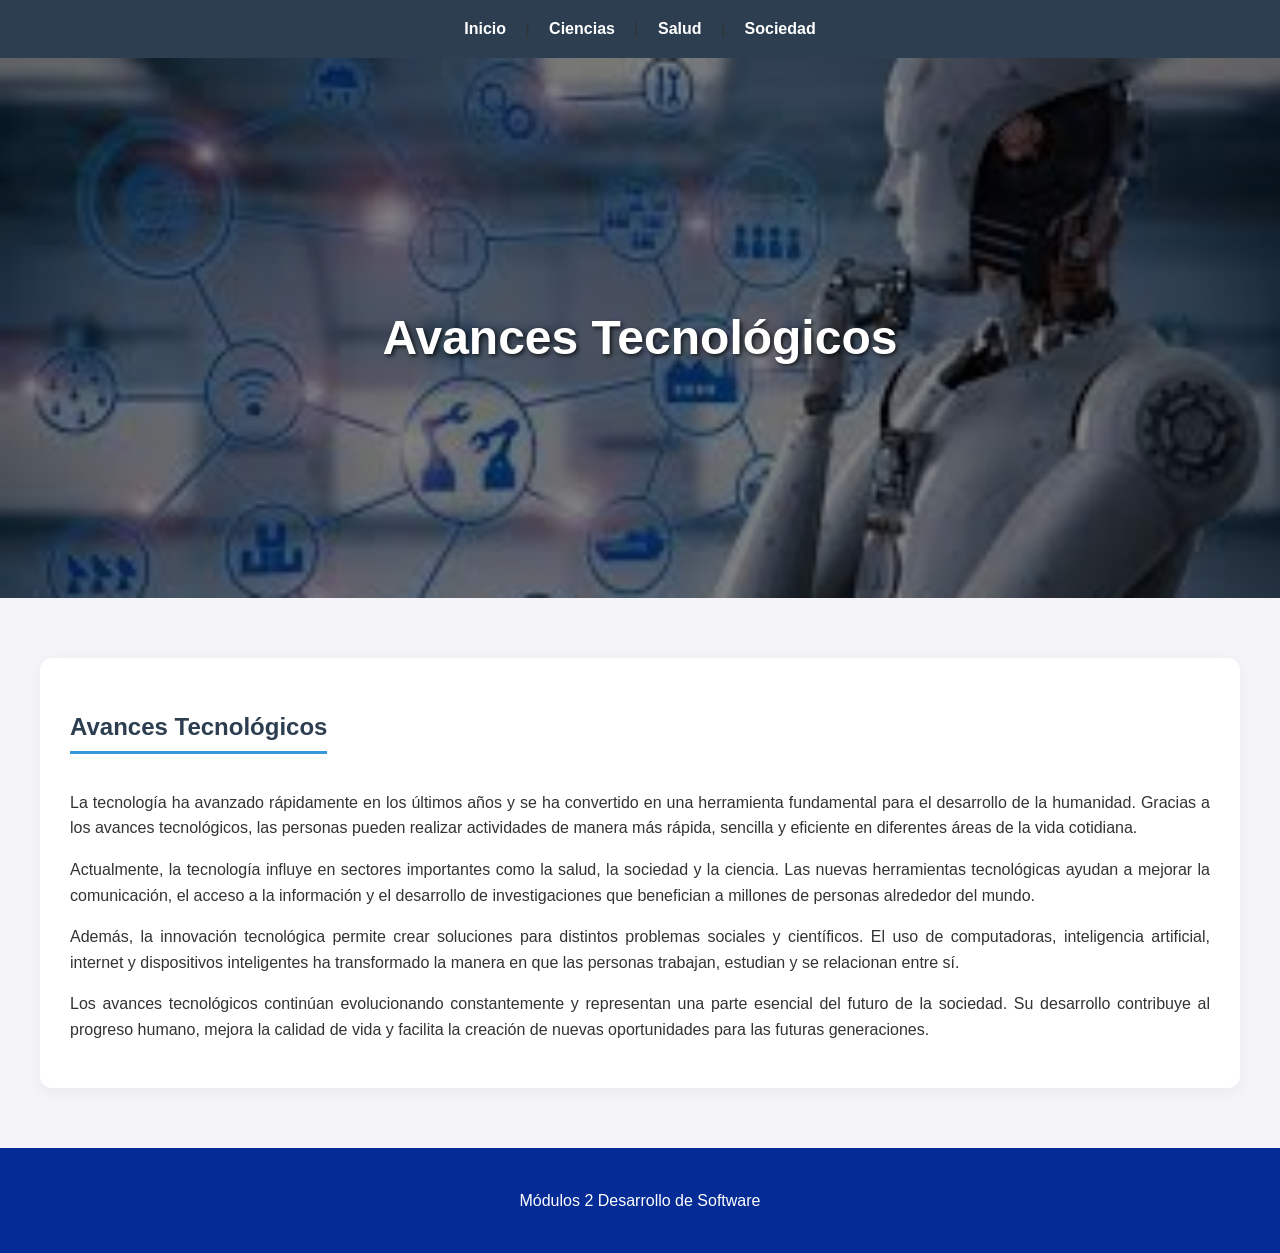
==== IMG/index.html @ 9b0af256 "actualizacion" ====
<!DOCTYPE html>
<html lang="es">
<head>
    <meta charset="UTF-8">
    <meta name="viewport" content="width=device-width, initial-scale=1.0">
    <title>Diseño y Arquitectura</title>
    <link rel="stylesheet" href="styles.css">
</head>
<body>

    <nav>
        <a href="index.html">Inicio</a> | 
        <a href="ciencias.html">Ciencias</a> | 
        <a href="salud.html">Salud</a> | 
        <a href="sociedad.html">Sociedad</a> 
    </nav>

    <header id="inicio-hero">
    <div class="contenido-hero">
        <h1>Avances Tecnológicos</h1>
       
    </div>
</header>

    <main>
        <section class="contenido-tecnologia">
            <h2>Avances Tecnológicos</h2>
            
            <p>La tecnología ha avanzado rápidamente en los últimos años y se ha convertido en una herramienta fundamental para el desarrollo de la humanidad. Gracias a los avances tecnológicos, las personas pueden realizar actividades de manera más rápida, sencilla y eficiente en diferentes áreas de la vida cotidiana.</p>
            <p>Actualmente, la tecnología influye en sectores importantes como la salud, la sociedad y la ciencia. Las nuevas herramientas tecnológicas ayudan a mejorar la comunicación, el acceso a la información y el desarrollo de investigaciones que benefician a millones de personas alrededor del mundo.</p>
           
            <p>Además, la innovación tecnológica permite crear soluciones para distintos problemas sociales y científicos. El uso de computadoras, inteligencia artificial, internet y dispositivos inteligentes ha transformado la manera en que las personas trabajan, estudian y se relacionan entre sí.</p>

            <p>Los avances tecnológicos continúan evolucionando constantemente y representan una parte esencial del futuro de la sociedad. Su desarrollo contribuye al progreso humano, mejora la calidad de vida y facilita la creación de nuevas oportunidades para las futuras generaciones.</p>
            </div>
        </section>
    </main>

<!--Pie de pagina-->
<!--el atributo Class="footer" invoca a una funcion del archivo style.css para dar
el formato del pie de pagina-->
<div class="footer">Módulos 2 Desarrollo de Software</div>

<!--Invoca al archivo script.js que contiene la funcion que controla el
comportamiento del menu-->


<script src="script.js"></script>
<!--Probar commit-repositorios-->

</body>
</html>
---- IMG/styles.css ----
/* Configuración General */
body {
    font-family: 'Segoe UI', Tahoma, Geneva, Verdana, sans-serif;
    line-height: 1.6;
    margin: 0;
    padding: 0;
    background-color: #f4f4f9;
    color: #333;
}

/* Estilo del Menú de Navegación */
nav {
    background-color: #2c3e50;
    padding: 1rem;
    text-align: center;
    box-shadow: 0 2px 5px rgba(0,0,0,0.1);
}

nav a {
    color: white;
    text-decoration: none;
    margin: 0 15px;
    font-weight: bold;
    transition: color 0.3s;
}

nav a:hover {
    color: #3498db;
}

/* Contenedor Principal */
main {
    max-width: 1200px;
    margin: 40px auto;
    padding: 20px;
}

/* Sección de Contenido */
.contenido-tecnologia {
    background: white;
    padding: 30px;
    border-radius: 12px;
    box-shadow: 0 4px 15px rgba(0,0,0,0.05);
}

h2 {
    color: #2c3e50;
    border-bottom: 3px solid #3498db;
    display: inline-block;
    padding-bottom: 5px;
    margin-bottom: 20px;
}

p {
    margin-bottom: 15px;
    text-align: justify;
}

/* Pie de página (simulado por el texto de derechos) */
footer, .derechos {
    text-align: center;
    font-size: 0.9rem;
    color: #7f8c8d;
    margin-top: 30px;
    padding-bottom: 20px;
}

#inicio-hero {
    /* Reemplaza 'tu-imagen.jpg' por el nombre real de tu imagen */
    background-image: linear-gradient(rgba(0,0,0,0.5), rgba(0,0,0,0.5)), url('tecnologiapor.jpg');
    background-size: cover;
    background-position: center;
    height: 60vh; /* Ajusta la altura (60% de la pantalla) */
    display: flex;
    justify-content: center;
    align-items: center;
    text-align: center;
    color: white;
}

.contenido-hero h1 {
    font-size: 3rem;
    margin-bottom: 10px;
    text-shadow: 2px 2px 4px rgba(0,0,0,0.7);
}

.contenido-hero p {
    font-size: 1.5rem;
    font-weight: 300;
}

.footer {
background-color: rgb(5,43,150); /* Cambia el color de fondo a azul */
padding: 2.5rem;
color: #fffdfd;
color: #ffffff; /* Color del texto en el encabezado para asegurar la legibilidad */
text-align: center; /* Alinea el contenido al centro del encabezado */
/* Espacio de relleno interno para el contenido */

}
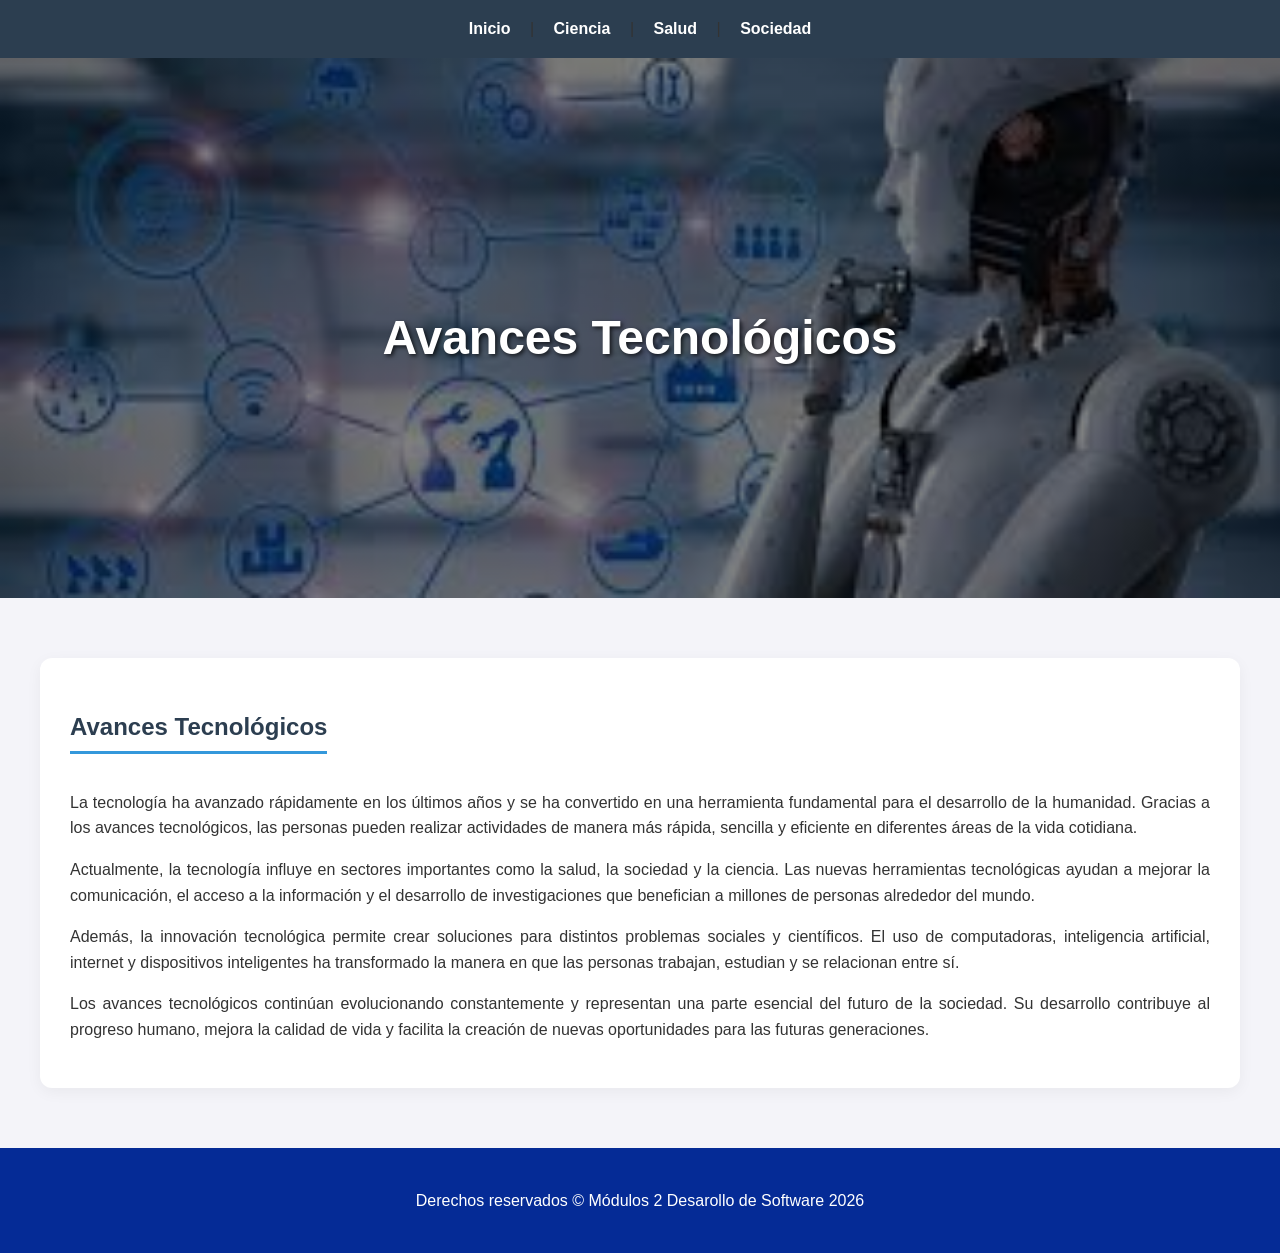
==== commit c8e6f8cc: "Limpieza de archivos" ====
--- a/IMG/index.html
+++ b/IMG/index.html
@@ -10,7 +10,7 @@
 
     <nav>
         <a href="index.html">Inicio</a> | 
-        <a href="ciencias.html">Ciencias</a> | 
+        <a href="ciencia.html">Ciencia</a> | 
         <a href="salud.html">Salud</a> | 
         <a href="sociedad.html">Sociedad</a> 
     </nav>
@@ -39,7 +39,7 @@
 <!--Pie de pagina-->
 <!--el atributo Class="footer" invoca a una funcion del archivo style.css para dar
 el formato del pie de pagina-->
-<div class="footer">Módulos 2 Desarrollo de Software</div>
+<div class="footer">Derechos reservados © Módulos 2 Desarollo de Software 2026</div>
 
 <!--Invoca al archivo script.js que contiene la funcion que controla el
 comportamiento del menu-->
--- a/IMG/styles.css
+++ b/IMG/styles.css
@@ -97,4 +97,6 @@
 text-align: center; /* Alinea el contenido al centro del encabezado */
 /* Espacio de relleno interno para el contenido */
 
-}+}
+
+
